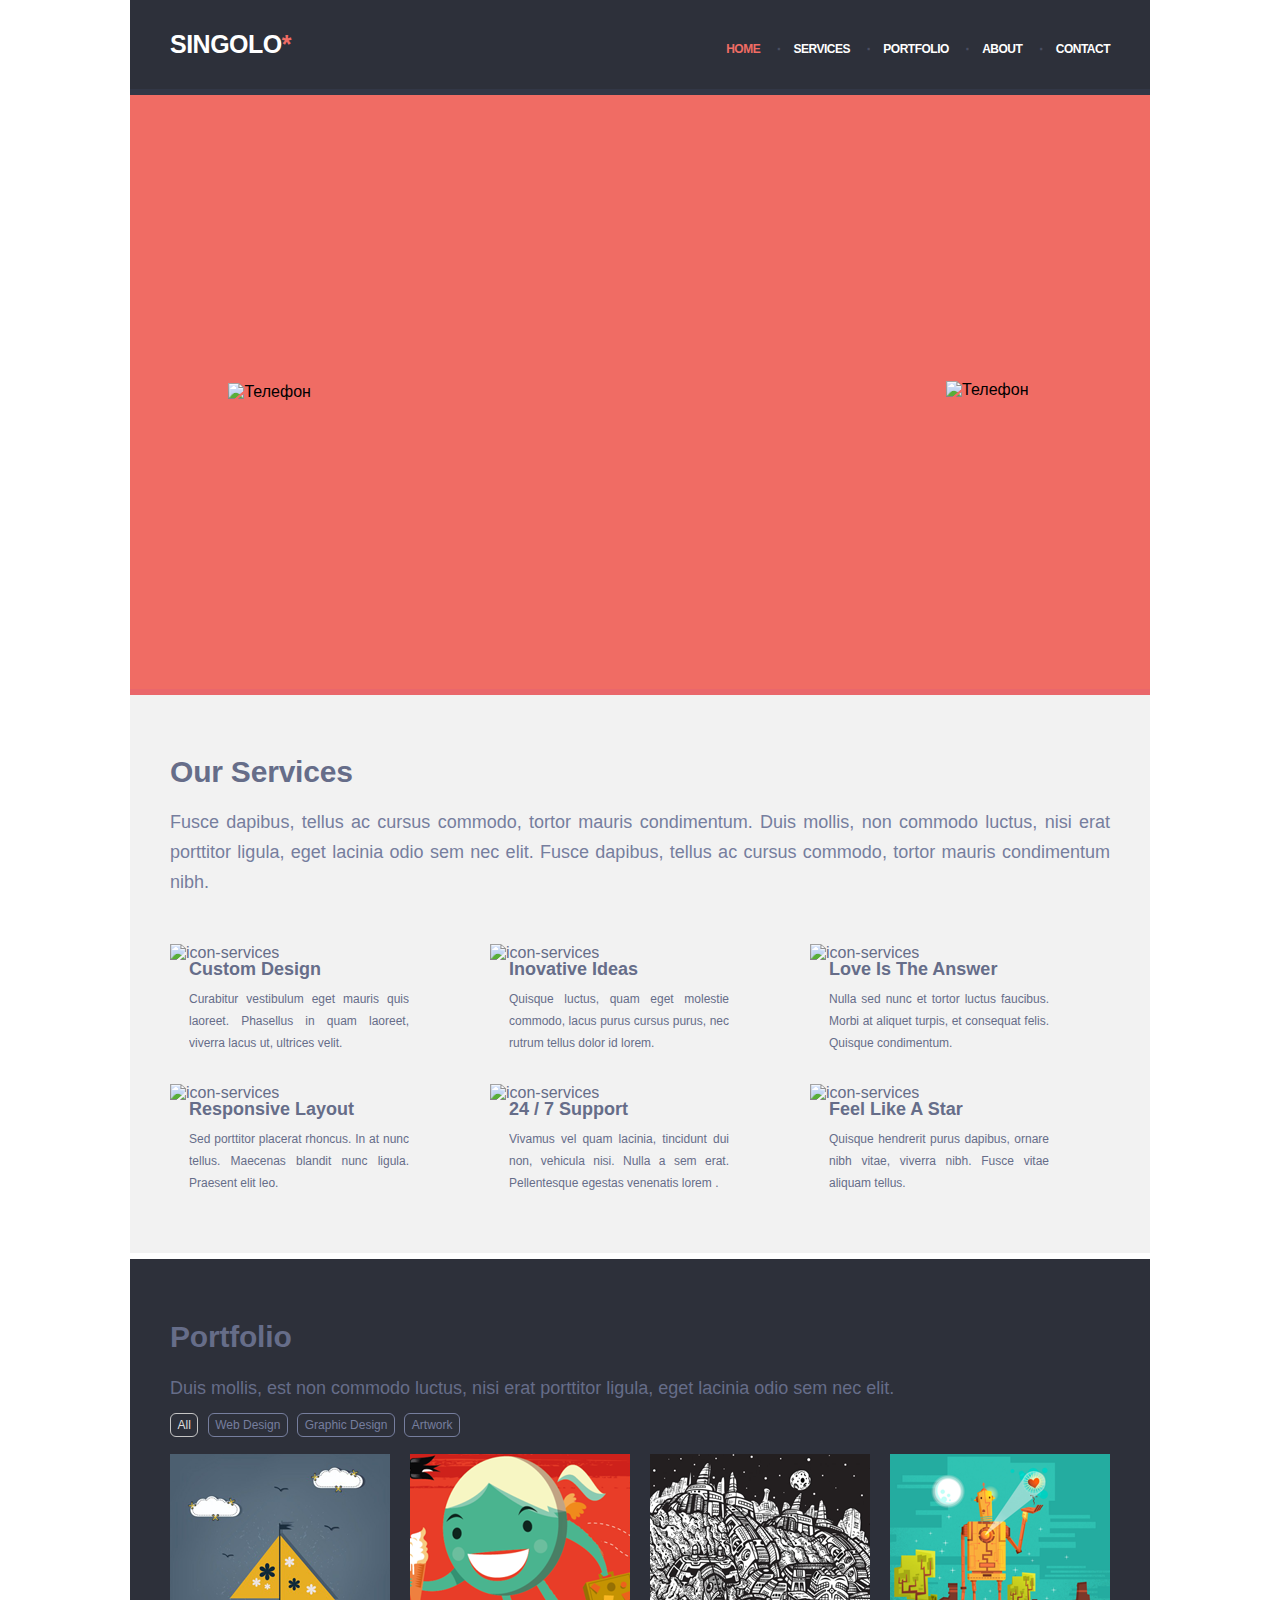
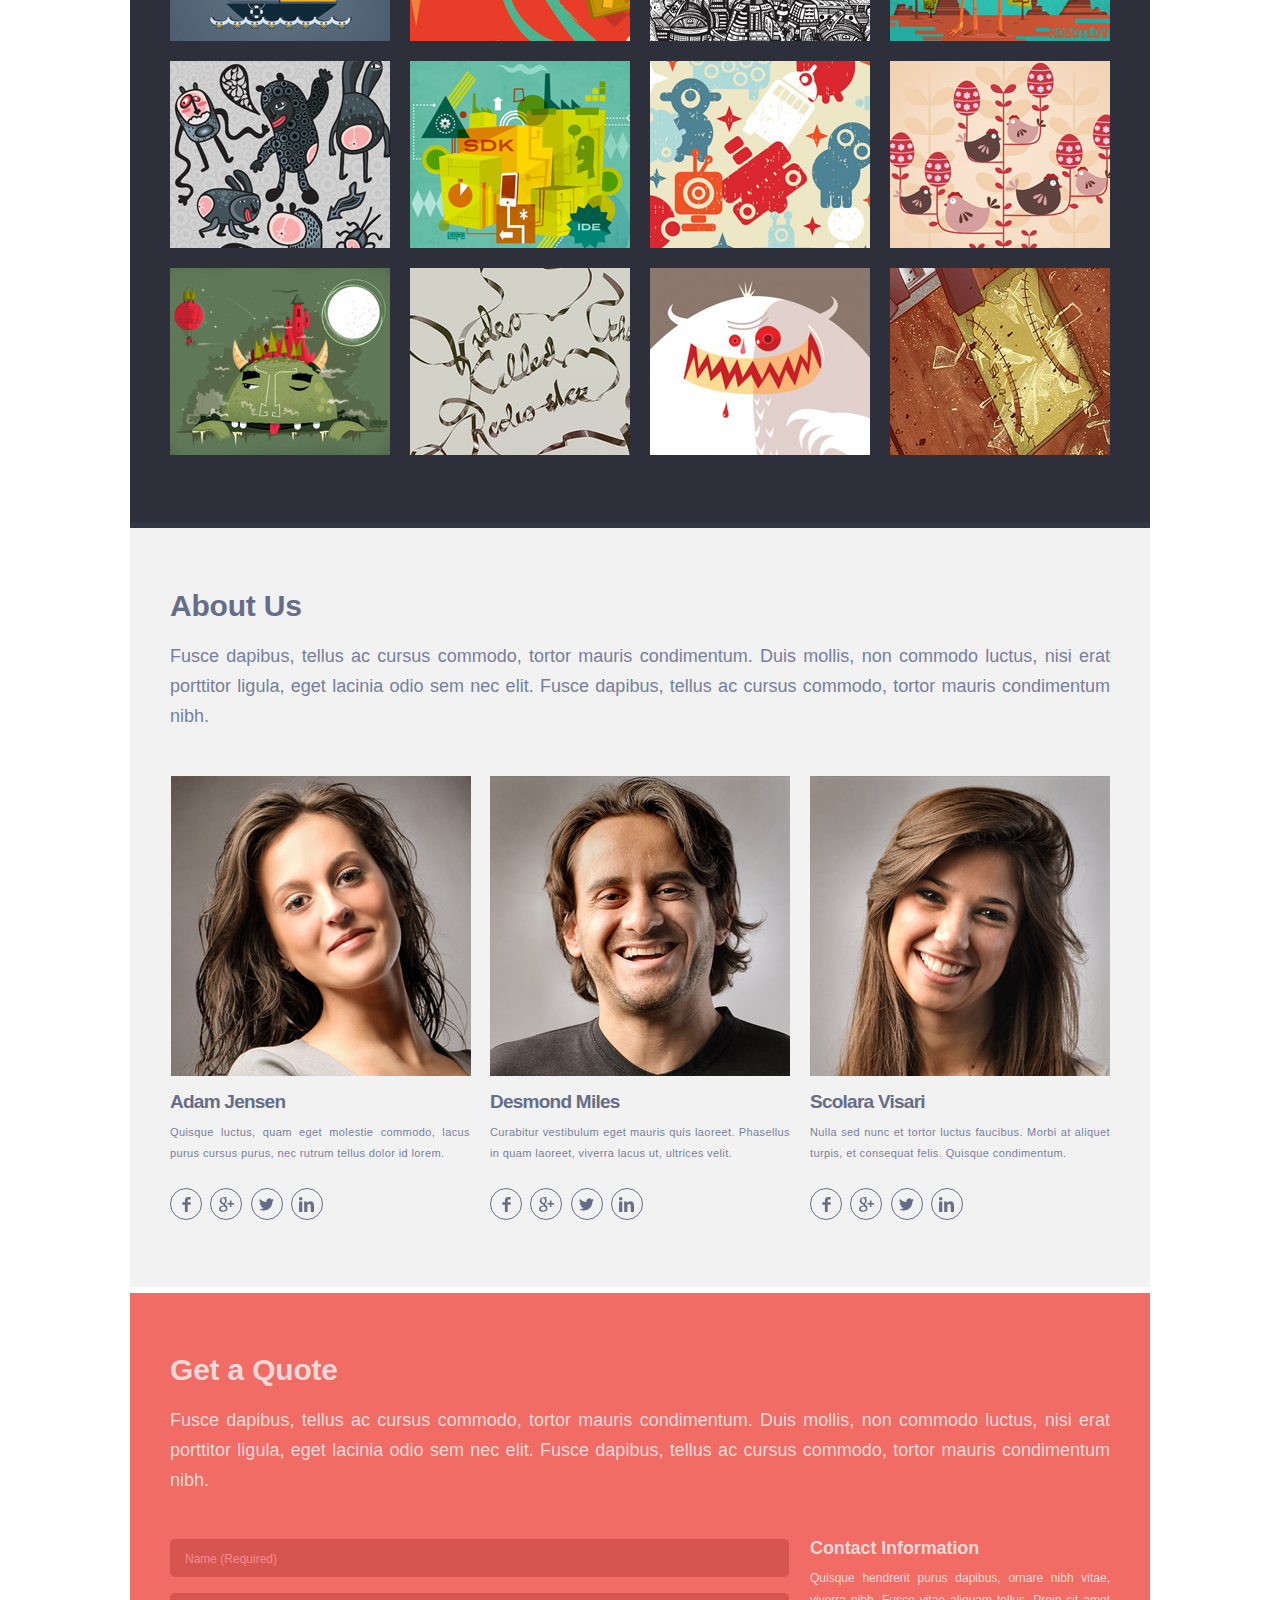
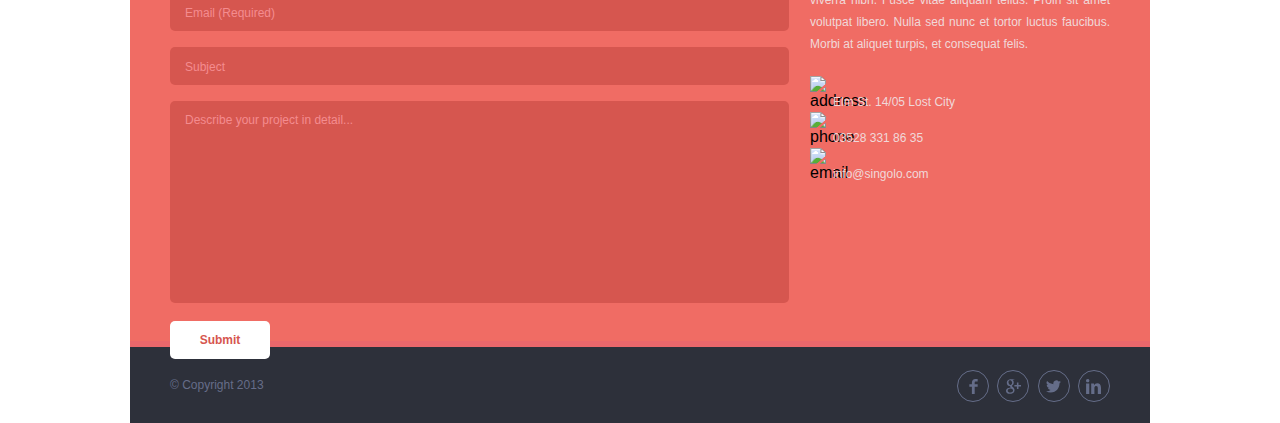
==== index.html @ a8548294 "init: start singolo DOM task" ====
<!DOCTYPE html>
<html lang="en">

<head>
    <meta charset="UTF-8">
    <meta name="viewport" content="width=device-width, initial-scale=1.0">
    <link rel="stylesheet" type="text/css" href="style.css">
    <title>Singolo</title>
</head>

<body>
    <header class="header">
        <div class="wrapper">
            <h1><a href="#" class="logo">
                singolo<span class="logo__star">*</span></a></h1>
            <nav>
                <ul id="navigation" class="header__navigation">
                    <li class="link"><a class="link-active" href="#">Home</a></li>
                    <li class="link"><a href="#services">Services</a></li>
                    <li class="link"><a href="#portfolio">Portfolio</a></li>
                    <li class="link"><a href="#about_us">About</a></li>
                    <li class="link"><a href="#contact_us">Contact</a></li>
                </ul>
            </nav>
        </div>
    </header>
    <main class="content">
        <div class="wrapper">
            <section class="section__slider" id="slider">
                <div class="button_container">
                    <button class="button__slider button__slider-left"></button>
                </div>
                <div class="slider">
                    <div class="slide slide-1">
                        <div class="phone__vertical" onclick="changeWallpaperVertical()">
                            <div class="black vertical-black"></div>
                            <div class="home-button_vertical"></div>
                            <img src="./assets/img/iPhone Vertical.png" alt="Телефон">
                        </div>
                        <div class="phone__horizontal" onclick="changeWallpaperHorizontal()">
                            <div class="black horizontal-black"></div>
                            <div class="home-button_horizontal"></div>
                            <img src="./assets/img/iPhone Horizontal.png" alt="Телефон">
                        </div>

                    </div>
                    <div class="slide slide-2">
                        <img src="./assets/img/Slide-2.png" alt="Телефон">
                    </div>
                </div>
                <div class="button_container">
                    <button class="button__slider button__slider-right"></button>
                </div>
            </section>
            <section class="services" id="services">
                <div class="wrapper">
                    <h2 class="services__header">Our Services</h2>
                    <p class="services__description">
                        Fusce dapibus, tellus ac cursus commodo, tortor mauris condimentum. Duis mollis, non commodo luctus, nisi erat porttitor ligula, eget lacinia odio sem nec elit. Fusce dapibus, tellus ac cursus commodo, tortor mauris condimentum nibh.
                    </p>
                    <div class="services__list">
                        <div class="item">
                            <div class="item__img"><img class="services__item-img" src="assets/img/pen.svg" alt="icon-services"></div>
                            <div class="item__text">
                                <h3 class="item__header">Custom Design</h3>
                                <p class="item__paragraph">Curabitur vestibulum eget mauris quis laoreet. Phasellus in quam laoreet, viverra lacus ut, ultrices velit.</p>
                            </div>
                        </div>
                        <div class="item">
                            <div class="item__img"><img class="services__item-img" src="assets/img/lamp.svg" alt="icon-services"></div>
                            <div class="item__text">
                                <h3 class="item__header">Inovative Ideas</h3>
                                <p class="item__paragraph">Quisque luctus, quam eget molestie commodo, lacus purus cursus purus, nec rutrum tellus dolor id lorem.</p>
                            </div>
                        </div>
                        <div class="item">
                            <div class="item__img"><img class="services__item-img" src="assets/img/heart.svg" alt="icon-services"></div>
                            <div class="item__text">
                                <h3 class="item__header">Love Is The Answer</h3>
                                <p class="item__paragraph">Nulla sed nunc et tortor luctus faucibus. Morbi at aliquet turpis, et consequat felis. Quisque condimentum.</p>
                            </div>
                        </div>
                        <div class="item">
                            <div class="item__img"><img class="services__item-img" src="assets/img/phone.svg" alt="icon-services"></div>
                            <div class="item__text">
                                <h3 class="item__header">Responsive Layout</h3>
                                <p class="item__paragraph">Sed porttitor placerat rhoncus. In at nunc tellus. Maecenas blandit nunc ligula. Praesent elit leo.</p>
                            </div>
                        </div>
                        <div class="item">
                            <div class="item__img"><img class="services__item-img" src="assets/img/message.svg" alt="icon-services"></div>
                            <div class="item__text">
                                <h3 class="item__header">24 / 7 Support</h3>
                                <p class="item__paragraph">Vivamus vel quam lacinia, tincidunt dui non, vehicula nisi. Nulla a sem erat. Pellentesque egestas venenatis lorem .</p>
                            </div>
                        </div>
                        <div class="item">
                            <div class="item__img"><img class="services__item-img" src="assets/img/star.svg" alt="icon-services"></div>
                            <div class="item__text">
                                <h3 class="item__header">Feel Like A Star</h3>
                                <p class="item__paragraph">Quisque hendrerit purus dapibus, ornare nibh vitae, viverra nibh. Fusce vitae aliquam tellus.</p>
                            </div>
                        </div>
                    </div>
                </div>
            </section>
            <section class="portfolio" id="portfolio">
                <div class="wrapper">
                    <h2 class="portfolio__header">Portfolio</h2>
                    <p class="portfolio__description">Duis mollis, est non commodo luctus, nisi erat porttitor ligula, eget lacinia odio sem nec elit.</p>
                    <div class="portfolio__categories-container">
                        <button class="button__categories button-active" onclick="randomIMG(event)">All</button>
                        <button class="button__categories" onclick="randomIMG(event)">Web Design</button>
                        <button class="button__categories" onclick="randomIMG(event)">Graphic Design</button>
                        <button class="button__categories" onclick="randomIMG(event)">Artwork</button>
                    </div>
                    <div class="portfolio__img-container">
                        <img src="assets/img/portfolio/image1.png" alt="">
                        <img src="assets/img/portfolio/image2.png" alt="">
                        <img src="assets/img/portfolio/image3.png" alt="">
                        <img src="assets/img/portfolio/image4.png" alt="">
                        <img src="assets/img/portfolio/image5.png" alt="">
                        <img src="assets/img/portfolio/image6.png" alt="">
                        <img src="assets/img/portfolio/image7.png" alt="">
                        <img src="assets/img/portfolio/image8.png" alt="">
                        <img src="assets/img/portfolio/image9.png" alt="">
                        <img src="assets/img/portfolio/image10.png" alt="">
                        <img src="assets/img/portfolio/image11.png" alt="">
                        <img src="assets/img/portfolio/image12.png" alt="">
                    </div>
                </div>
            </section>
            <section class="about_us" id="about_us">
                <div class="wrapper">
                    <h2 class="about_us__header">About Us</h2>
                    <p class="about_us__description">Fusce dapibus, tellus ac cursus commodo, tortor mauris condimentum. Duis mollis, non commodo luctus, nisi erat porttitor ligula, eget lacinia odio sem nec elit. Fusce dapibus, tellus ac cursus commodo, tortor mauris condimentum nibh.</p>
                    <div class="about_us__persons">
                        <div class="person">
                            <img src="assets/img/about-us/adam.png" alt="Adam">
                            <h2 class="person__name">Adam Jensen</h2>
                            <p class="person__description">Quisque luctus, quam eget molestie commodo, lacus purus cursus purus, nec rutrum tellus dolor id lorem.</p>
                            <div class="about_us__social-container">
                                <a href="#" class="about_us__social facebook"></a>
                                <a href="#" class="about_us__social google"></a>
                                <a href="#" class="about_us__social twitter"></a>
                                <a href="#" class="about_us__social linkedin"></a>
                            </div>
                        </div>
                        <div class="person">
                            <img src="assets/img/about-us/desmond.png" alt="Desmond">
                            <h2 class="person__name">Desmond Miles</h2>
                            <p class="person__description">Curabitur vestibulum eget mauris quis laoreet. Phasellus in quam laoreet, viverra lacus ut, ultrices velit.</p>
                            <div class="about_us__social-container">
                                <a href="#" class="about_us__social facebook"></a>
                                <a href="#" class="about_us__social google"></a>
                                <a href="#" class="about_us__social twitter"></a>
                                <a href="#" class="about_us__social linkedin"></a>
                            </div>
                        </div>
                        <div class="person">
                            <img src="assets/img/about-us/scolara.png" alt="Scolara">
                            <h2 class="person__name">Scolara Visari</h2>
                            <p class="person__description">Nulla sed nunc et tortor luctus faucibus. Morbi at aliquet turpis, et consequat felis. Quisque condimentum.</p>
                            <div class="about_us__social-container">
                                <a href="#" class="about_us__social facebook"></a>
                                <a href="#" class="about_us__social google"></a>
                                <a href="#" class="about_us__social twitter"></a>
                                <a href="#" class="about_us__social linkedin"></a>
                            </div>
                        </div>
                    </div>
                </div>
            </section>
            <section class="get_a_quote" id="contact_us">
                <div class=" wrapper ">
                    <h2 class="quote__header ">Get a Quote</h2>
                    <p class="quote__description ">
                        Fusce dapibus, tellus ac cursus commodo, tortor mauris condimentum. Duis mollis, non commodo luctus, nisi erat porttitor ligula, eget lacinia odio sem nec elit. Fusce dapibus, tellus ac cursus commodo, tortor mauris condimentum nibh.
                    </p>
                    <div class="form__container">
                        <form action=" " id="send__quote" class="send__quote">
                            <input type="text" name="name" id="name" placeholder="Name (Required) " minlength="2" maxlength="25" pattern="[a-zA-Z0-9]+" required>
                            <input type="email" name="email " id="email" placeholder="Email (Required)" required>
                            <input type="text" name="subject" id="subject" placeholder="Subject">
                            <textarea name="details" id="details" placeholder="Describe your project in detail... "></textarea>
                            <input class="send__quote__submit " type="submit" value="Submit" id="send-letter">
                        </form>

                        <!-- Modal Window -->
                        <div id="send-letter_modal" class="modal">
                            <div class="modal-content">
                                <div id="modal-content__letter"></div>
                                <span id="close-modal">OK</span>
                            </div>
                        </div>

                        <div class="contact_info ">
                            <h2 class="contact__header ">Contact Information</h2>
                            <p class="contact__description ">
                                Quisque hendrerit purus dapibus, ornare nibh vitae, viverra nibh. Fusce vitae aliquam tellus. Proin sit amet volutpat libero. Nulla sed nunc et tortor luctus faucibus. Morbi at aliquet turpis, et consequat felis.
                            </p>
                            <div class="contact_info__icon "><img src="assets/img/quote_contacts_icons/address.svg " alt="address "></div><a class="contact_info__contacts ">Elm St. 14/05 Lost City</a><br>
                            <div class="contact_info__icon "><img src="assets/img/quote_contacts_icons/phone.svg " alt="phone "></div><a class="contact_info__contacts " href="tel:+03528 331 86 35 ">03528 331 86 35</a><br>
                            <div class="contact_info__icon "><img src="assets/img/quote_contacts_icons/email.svg " alt="email "></div><a class="contact_info__contacts " href="mailto:info@singolo.com ">info@singolo.com</a><br>
                        </div>
                    </div>
                </div>

            </section>
            <footer>
                <div class="wrapper ">
                    <span class="footer__copyright ">&copy; Copyright 2013</span>
                    <div class="about_us__social-container ">
                        <a href="# " class="about_us__social facebook "></a>
                        <a href="# " class="about_us__social google "></a>
                        <a href="# " class="about_us__social twitter "></a>
                        <a href="# " class="about_us__social linkedin "></a>
                    </div>
                </div>
            </footer>
        </div>
    </main>
    <script src="script.js "></script>
</body>

</html>
---- style.css ----
@import "fonts.css";
        * {
            margin: 0;
            font-family: "Lato", sans-serif;
        }
        
        html {
            scroll-behavior: smooth;
        }
        
        h1 {
            margin: 0;
            padding: 0;
            line-height: 0;
        }
        
        a,
        a:hover,
        a:visited,
        a:active,
        a:target,
        a:focus,
        a:link {
            text-decoration: none;
        }
        
        .wrapper {
            max-width: 1020px;
            margin: 0 auto;
            padding: 0 40px;
        }
        
        .header .wrapper {
            background-color: #2d303a;
            height: 95px;
            border-bottom: 6px solid #323746;
            box-sizing: border-box;
            display: flex;
            align-items: center;
            justify-content: space-between;
        }
        
        .logo {
            letter-spacing: -0.5px;
            font-size: 25px;
            line-height: 25px;
            font-weight: bold;
            color: #ffffff;
            text-transform: uppercase;
            text-decoration: none;
            font-weight: 700;
        }
        
        .logo__star {
            color: #f06c64;
        }
        
        .header__navigation {
            padding: 0;
            padding-top: 8px;
            display: flex;
            list-style: none;
            font-size: 12px;
            font-weight: bold;
        }
        
        .header__navigation li {
            margin-left: 30px;
        }
        
        .header__navigation li a {
            text-transform: uppercase;
            color: #ffffff;
            letter-spacing: -0.5px;
        }
        
        .header__navigation li a:hover {
            cursor: pointer;
            color: #f06c64;
        }
        
        .link:not(:first-child)::before {
            content: ".";
            position: relative;
            bottom: 3px;
            left: -13px;
            font-weight: 1000;
            font-family: Lato, sans-serif;
            color: #494e62;
        }
        
        .header__navigation li .link-active {
            color: #f06c64;
        }
        /* -------------------------------------- */
        
        .section__slider {
            height: 594px;
            background-color: #f06c64;
            border-bottom: 6px solid #ea676b;
            display: flex;
            transition: all ease 1s;
        }
        
        .slider .opacity0 {
            opacity: 0;
            z-index: -1;
        }
        
        .slider {
            position: relative;
            width: 1020px;
            height: inherit;
            margin: auto;
            display: flex;
            justify-content: center;
            align-items: center;
            overflow: hidden;
        }
        
        .black {
            background: #000;
            position: absolute;
            width: 189px;
            height: 335px;
        }
        
        .vertical-black {
            left: 42px;
            top: 117px;
            z-index: -1;
        }
        
        .horizontal-black {
            transform: rotate(90deg);
            left: 476px;
            top: 114px;
            z-index: -1;
        }
        
        .home-button_vertical {
            width: 40px;
            height: 40px;
            position: absolute;
            top: 462px;
            left: 117px;
        }
        
        .home-button_horizontal {
            width: 40px;
            height: 40px;
            position: absolute;
            top: 261px;
            right: 508px;
        }
        
        .slide {
            position: absolute;
            width: 900px;
            height: 594px;
            transition: all 1s ease-in-out;
        }
        
        .slide-1 {
            margin-left: 23px;
            width: 900px;
            opacity: 1;
            display: flex;
            justify-content: space-between;
            align-items: center;
        }
        
        .slide-2 {
            height: 594px;
            display: flex;
            justify-content: center;
            align-items: center;
        }
        
        .button_container {
            width: 70px;
            height: 594px;
            display: flex;
            align-items: center;
        }
        
        .button__slider {
            background: url(assets/img/button-left.png) no-repeat;
            width: 20px;
            height: 27px;
            border: none;
            cursor: pointer;
        }
        
        .button__slider:hover {
            background: url(assets/img/button-hover.png) no-repeat;
        }
        
        .button__slider-left {
            margin-left: 40px;
        }
        
        .button__slider-right {
            transform: rotate(180deg);
        }
        
        .phone__vertical {
            margin-left: 27px;
            float: left;
        }
        
        .phone__horizontal {
            margin-right: 73px;
            margin-bottom: 4px;
            float: right;
        }
        
        .services {
            color: #666d89;
            box-sizing: border-box;
            text-align: justify;
        }
        
        .services .wrapper {
            padding: 0 40px;
            padding-bottom: 29px;
            border-bottom: 6px solid #ffffff;
            background-color: #f2f2f2;
        }
        
        .services__list {
            display: flex;
            flex-wrap: wrap;
            justify-content: space-between;
            align-items: center;
            margin-top: 47px;
        }
        
        .services__header {
            letter-spacing: -0.2px;
            font-size: 30px;
            line-height: 30px;
            padding-top: 62px;
            font-weight: 900;
        }
        
        .services__description {
            font-size: 18px;
            line-height: 30px;
            font-weight: 300;
            padding-top: 20px;
            color: #767e9e;
        }
        
        .item {
            display: flex;
            align-items: flex-start;
            flex-wrap: wrap;
            box-sizing: border-box;
            width: 300px;
            margin-bottom: 30px;
        }
        
        .item h3 {
            width: 200px;
            font-size: 18px;
            letter-spacing: 0px;
            margin-bottom: 8px;
            margin-left: 19px;
            margin-top: -3px;
        }
        
        .item img {
            width: 60px;
            height: 60px;
        }
        
        .item p {
            width: 220px;
            font-size: 12px;
            margin-left: 19px;
            line-height: 22px;
            text-align: justify;
            max-height: 136px;
            overflow: hidden;
        }
        
        .portfolio {
            padding-top: 69px;
            padding-bottom: 68px;
            border-bottom: 6px solid #323746;
            background-color: #2d303a;
            color: #666d89;
        }
        
        .portfolio__header {
            letter-spacing: -0.2px;
            font-size: 30px;
            line-height: 18px;
            font-weight: 900;
        }
        
        .portfolio__description {
            margin-top: 27px;
            font-size: 18px;
            line-height: 30px;
            font-weight: 300;
        }
        
        .portfolio__categories-container {
            margin-top: 10px;
            display: flex;
            width: 290px;
            justify-content: space-between;
        }
        
        .button__categories {
            font-size: 12px;
            line-height: 22px;
            color: #767e9e;
            font-weight: 400;
            padding: 0px 6.5px;
            text-decoration: none;
            border: 1px solid #767e9e;
            border-radius: 6px;
            background-color: transparent;
        }
        
        .button__categories:hover {
            cursor: pointer;
            color: #dedede;
            border: 1px solid #c5c5c5;
        }
        
        .button-active {
            cursor: pointer;
            color: #dedede;
            border: 1px solid #c5c5c5;
        }
        
        .portfolio__img-container {
            width: 960px;
            height: 600px;
            margin-top: 17px;
            display: flex;
            flex-wrap: wrap;
        }
        
        .portfolio__img-container img:nth-child(n+13) {
            display: none;
        }
        
        .portfolio__img-container img {
            width: 220px;
            height: 187px;
            margin: 0 20px 20px 0;
            box-sizing: border-box;
            transition: all ease 0.2s;
        }
        
        .about_us {
            padding-top: 69px;
            padding-bottom: 69px;
            border-bottom: 6px solid #ffffff;
            background-color: #f2f2f2;
            color: #666d89;
        }
        
        .about_us__header {
            letter-spacing: -0.2px;
            font-weight: 900;
            font-size: 30px;
            line-height: 18px;
        }
        
        .about_us__description {
            font-size: 18px;
            line-height: 30px;
            font-weight: 300;
            margin-top: 26px;
            font-size: 18px;
            color: #767e9e;
            text-align: justify;
        }
        
        .about_us__persons {
            margin-top: 45px;
            width: 940px;
            display: flex;
            justify-content: space-between;
        }
        
        .person {
            width: 300px;
        }
        
        .person__name {
            white-space: nowrap;
            text-overflow: ellipsis;
            overflow: hidden;
            text-align: justify;
            letter-spacing: -0.75px;
            margin-top: 13px;
            font-size: 19px;
            line-height: 18px;
            color: #666d89;
            font-weight: 750;
        }
        
        .person__description {
            letter-spacing: 0.39px;
            text-align: justify;
            margin-top: 11px;
            font-size: 11px;
            line-height: 21px;
            color: #767e9e;
            font-weight: 400;
            overflow: hidden;
            margin-bottom: 24px;
        }
        
        .about_us__social-container {
            width: 153px;
            height: 30px;
            display: flex;
            justify-content: space-between;
        }
        
        .about_us__social {
            width: 30px;
            height: 30px;
            border-radius: 50%;
            color: #656d89;
            display: flex;
        }
        
        .facebook {
            background-image: url(assets/img/about_us_icons/facebook.svg);
            background-repeat: no-repeat;
            background-position: center;
            border: 1px solid #656d89;
        }
        
        .facebook:hover {
            background-image: url(assets/img/about_us_icons/facebook-hover.svg);
            background-repeat: no-repeat;
            background-position: center;
            border: 1px solid #000000;
        }
        
        .google {
            background-image: url(assets/img/about_us_icons/google.svg);
            background-repeat: no-repeat;
            background-position: center;
            border: 1px solid #656d89;
        }
        
        .google:hover {
            background-image: url(assets/img/about_us_icons/google-hover.svg);
            background-repeat: no-repeat;
            background-position: center;
            border: 1px solid #000000;
        }
        
        .twitter {
            background-image: url(assets/img/about_us_icons/twitter.svg);
            background-repeat: no-repeat;
            background-position: center;
            border: 1px solid #656d89;
        }
        
        .twitter:hover {
            background-image: url(assets/img/about_us_icons/twitter-hover.svg);
            background-repeat: no-repeat;
            background-position: center;
            border: 1px solid #000000;
        }
        
        .linkedin {
            background-image: url(assets/img/about_us_icons/linkedin.svg);
            background-repeat: no-repeat;
            background-position: center;
            border: 1px solid #656d89;
        }
        
        .linkedin:hover {
            background-image: url(assets/img/about_us_icons/linkedin-hover.svg);
            background-repeat: no-repeat;
            background-position: center;
            border: 1px solid #000000;
        }
        
        .get_a_quote {
            box-sizing: border-box;
            background-color: #f06c64;
            height: 654px;
            border-bottom: 6px solid #ea676b;
            padding-top: 68px;
        }
        
        .quote__header {
            letter-spacing: -0.2px;
            font-size: 30px;
            line-height: 18px;
            color: #f0d8d9;
            font-weight: 900;
        }
        
        .quote__description {
            margin-top: 26px;
            font-size: 18px;
            line-height: 30px;
            color: #f0d8d9;
            font-weight: 300;
            text-align: justify;
        }
        
        .form__container {
            display: flex;
            justify-content: space-between;
            margin-top: 44px;
        }
        
        .send__quote {
            width: 620px;
            height: 365px;
            color: #ffffff;
        }
        
        .send__quote input {
            box-sizing: border-box;
            width: 619px;
            height: 38px;
            background-color: #d6564f;
            border: none;
            border-radius: 5px;
            padding-left: 15px;
            margin-bottom: 16px;
        }
        
         ::placeholder {
            font-size: 12px;
            line-height: 22px;
            color: #f48c8f;
            font-weight: 400;
        }
        
         ::-moz-placeholder {
            padding: 0;
            margin: 0;
            font-size: 12px;
            color: #f48c8f;
            font-weight: 400;
        }
        
         ::-webkit-input-placeholder {
            font-size: 12px;
            line-height: 22px;
            color: #f48c8f;
            font-weight: 400;
        }
        
        .send__quote textarea {
            box-sizing: border-box;
            resize: none;
            width: 619px;
            height: 202px;
            background-color: #d6564f;
            border: none;
            border-radius: 5px;
            padding-left: 15px;
            padding-top: 8px;
        }
        
        .send__quote .send__quote__submit {
            width: 100px;
            background-color: #ffffff;
            font-size: 12px;
            color: #d6564f;
            font-weight: 900;
            padding: 0;
            margin-top: 14px;
        }
        
        .contact_info {
            width: 300px;
        }
        
        .contact__header {
            font-size: 18px;
            line-height: 18px;
            color: #f0d8d9;
            font-weight: 900;
            letter-spacing: -0.1px;
        }
        
        .contact__description {
            margin-top: 10px;
            font-size: 12px;
            line-height: 22px;
            color: #f0d8d9;
            font-weight: 400;
            text-align: justify;
            margin-bottom: 21px;
        }
        
        .contact_info__icon {
            display: inline-block;
            width: 13px;
            text-align: center;
        }
        
        .contact_info__contacts {
            margin-left: 10px;
            font-size: 12px;
            line-height: 20px;
            color: #f0d8d9;
            font-weight: 400;
        }
        
        footer .wrapper {
            height: 76px;
            display: flex;
            justify-content: space-between;
            background-color: #2d303a;
        }
        
        .footer__copyright {
            margin: auto 0;
            font-size: 12px;
            line-height: 20px;
            color: #666d89;
        }
        
        .about_us__social-container {
            margin: auto 0;
        }
        
        .modal {
            display: none;
            position: fixed;
            z-index: 999;
            padding-top: 100px;
            left: 0;
            top: 0;
            width: 100%;
            height: 100%;
            overflow: auto;
            background-color: rgba(0, 0, 0, 0.5);
        }
        
        .modal-content {
            background-color: #fefefe;
            margin: auto;
            padding: 20px;
            border: 1px solid #888;
            width: 30%;
        }
        
        #close-modal {
            margin-top: 100px;
            border-radius: 15%;
            color: #aaaaaa;
            font-size: 28px;
            font-weight: bold;
        }
        
        #close-modal:hover,
        #close-modal:focus {
            color: #000;
            text-decoration: none;
            cursor: pointer;
        }
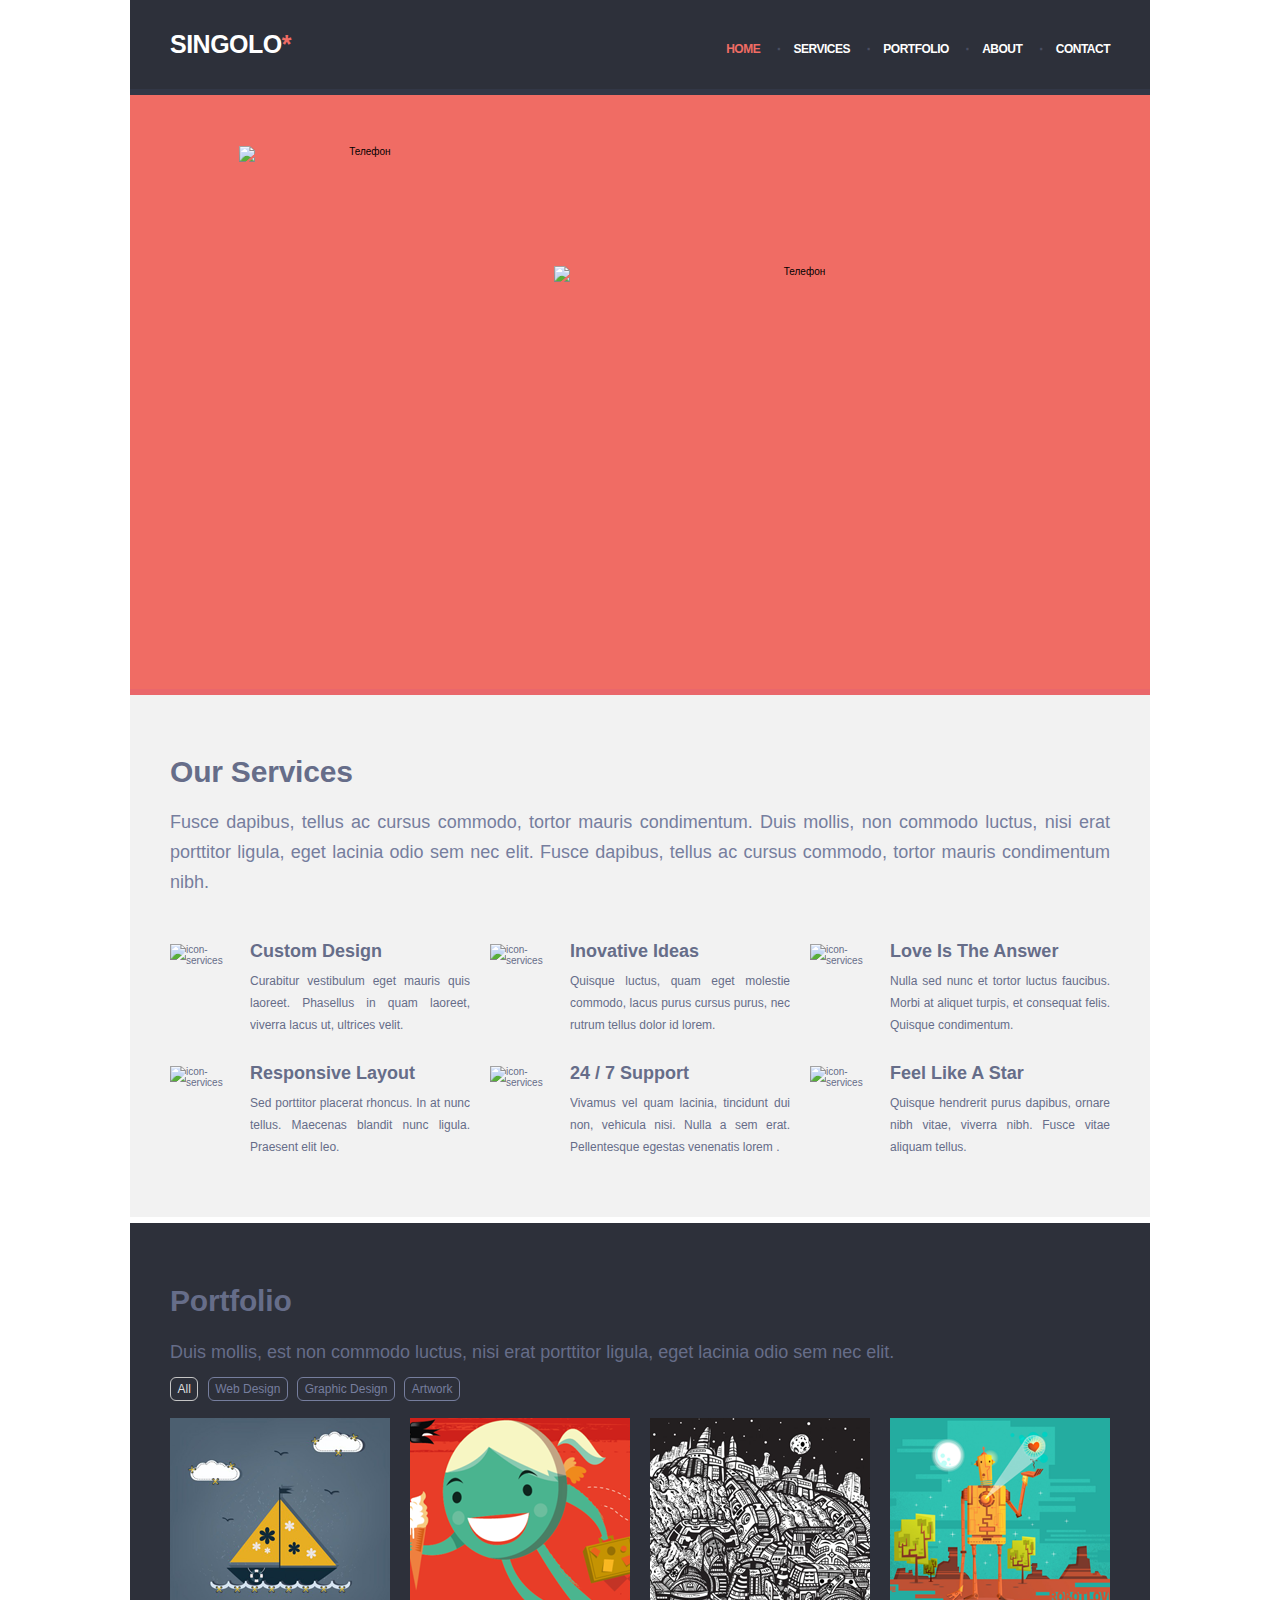
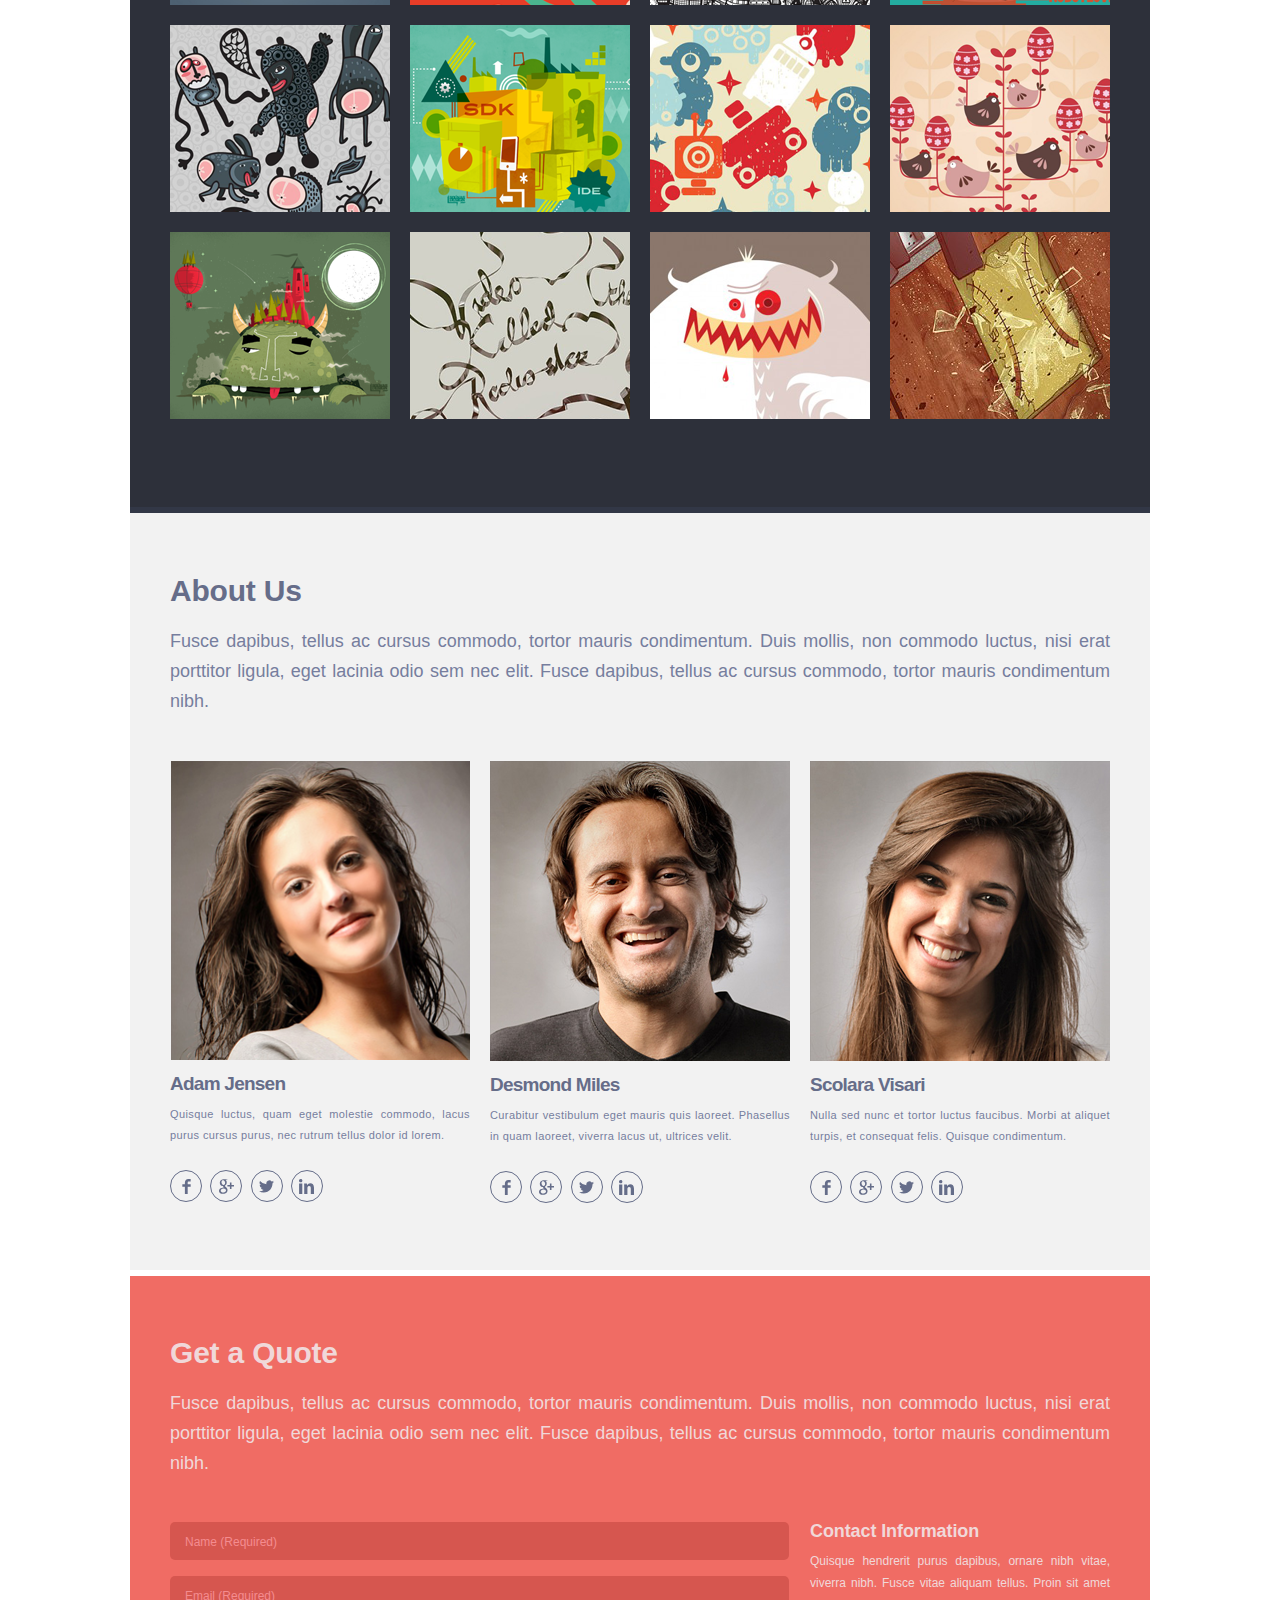
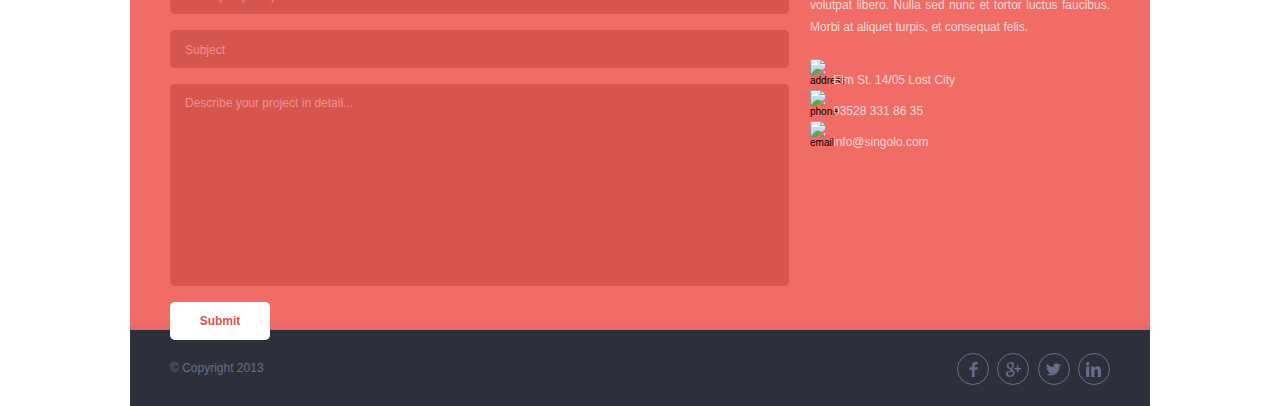
==== commit b22a6f78: "add styles" ====
--- a/index.html
+++ b/index.html
@@ -27,30 +27,30 @@
     <main class="content">
         <div class="wrapper">
             <section class="section__slider" id="slider">
-                <div class="button_container">
-                    <button class="button__slider button__slider-left"></button>
-                </div>
-                <div class="slider">
-                    <div class="slide slide-1">
-                        <div class="phone__vertical" onclick="changeWallpaperVertical()">
-                            <div class="black vertical-black"></div>
-                            <div class="home-button_vertical"></div>
-                            <img src="./assets/img/iPhone Vertical.png" alt="Телефон">
-                        </div>
-                        <div class="phone__horizontal" onclick="changeWallpaperHorizontal()">
-                            <div class="black horizontal-black"></div>
-                            <div class="home-button_horizontal"></div>
-                            <img src="./assets/img/iPhone Horizontal.png" alt="Телефон">
-                        </div>
-
-                    </div>
-                    <div class="slide slide-2">
-                        <img src="./assets/img/Slide-2.png" alt="Телефон">
-                    </div>
-                </div>
-                <div class="button_container">
-                    <button class="button__slider button__slider-right"></button>
-                </div>
+                <div class="carousel">
+                    <div class="slider">
+                        <div class="button_container">
+                            <button class="button__slider button__slider-left"></button>
+                            <button class="button__slider button__slider-right"></button>
+                        </div>
+                        <div class="slide slide-1 active">
+                            <div class="phone__vertical">
+                                <div class="black vertical-black"></div>
+                                <div class="home-button_vertical"></div>
+                                <img src="./assets/img/iPhone Vertical.png" alt="Телефон">
+                            </div>
+                            <div class="phone__horizontal">
+                                <div class="black horizontal-black"></div>
+                                <div class="home-button_horizontal"></div>
+                                <img src="./assets/img/iPhone Horizontal.png" alt="Телефон">
+                            </div>
+                        </div>
+                        <div class="slide slide-2">
+                            <img src="./assets/img/Slide-2.png" alt="Телефон">
+                        </div>
+                    </div>
+                </div>
+
             </section>
             <section class="services" id="services">
                 <div class="wrapper">
@@ -185,15 +185,6 @@
                             <textarea name="details" id="details" placeholder="Describe your project in detail... "></textarea>
                             <input class="send__quote__submit " type="submit" value="Submit" id="send-letter">
                         </form>
-
-                        <!-- Modal Window -->
-                        <div id="send-letter_modal" class="modal">
-                            <div class="modal-content">
-                                <div id="modal-content__letter"></div>
-                                <span id="close-modal">OK</span>
-                            </div>
-                        </div>
-
                         <div class="contact_info ">
                             <h2 class="contact__header ">Contact Information</h2>
                             <p class="contact__description ">
@@ -203,9 +194,15 @@
                             <div class="contact_info__icon "><img src="assets/img/quote_contacts_icons/phone.svg " alt="phone "></div><a class="contact_info__contacts " href="tel:+03528 331 86 35 ">03528 331 86 35</a><br>
                             <div class="contact_info__icon "><img src="assets/img/quote_contacts_icons/email.svg " alt="email "></div><a class="contact_info__contacts " href="mailto:info@singolo.com ">info@singolo.com</a><br>
                         </div>
-                    </div>
-                </div>
-
+                        <!-- Modal Window -->
+                        <div id="send-letter_modal" class="modal">
+                            <div class="modal-content">
+                                <div id="modal-content__letter"></div>
+                                <span id="close-modal">OK</span>
+                            </div>
+                        </div>
+                    </div>
+                </div>
             </section>
             <footer>
                 <div class="wrapper ">
--- a/style.css
+++ b/style.css
@@ -1,673 +1,935 @@
-        @import "fonts.css";
-        * {
-            margin: 0;
-            font-family: "Lato", sans-serif;
-        }
-        
-        html {
-            scroll-behavior: smooth;
-        }
-        
-        h1 {
-            margin: 0;
-            padding: 0;
-            line-height: 0;
-        }
-        
-        a,
-        a:hover,
-        a:visited,
-        a:active,
-        a:target,
-        a:focus,
-        a:link {
-            text-decoration: none;
-        }
-        
-        .wrapper {
-            max-width: 1020px;
-            margin: 0 auto;
-            padding: 0 40px;
-        }
-        
-        .header .wrapper {
-            background-color: #2d303a;
-            height: 95px;
-            border-bottom: 6px solid #323746;
-            box-sizing: border-box;
-            display: flex;
-            align-items: center;
-            justify-content: space-between;
-        }
-        
-        .logo {
-            letter-spacing: -0.5px;
-            font-size: 25px;
-            line-height: 25px;
-            font-weight: bold;
-            color: #ffffff;
-            text-transform: uppercase;
-            text-decoration: none;
-            font-weight: 700;
-        }
-        
-        .logo__star {
-            color: #f06c64;
-        }
-        
-        .header__navigation {
-            padding: 0;
-            padding-top: 8px;
-            display: flex;
-            list-style: none;
-            font-size: 12px;
-            font-weight: bold;
-        }
-        
-        .header__navigation li {
-            margin-left: 30px;
-        }
-        
-        .header__navigation li a {
-            text-transform: uppercase;
-            color: #ffffff;
-            letter-spacing: -0.5px;
-        }
-        
-        .header__navigation li a:hover {
-            cursor: pointer;
-            color: #f06c64;
-        }
-        
-        .link:not(:first-child)::before {
-            content: ".";
-            position: relative;
-            bottom: 3px;
-            left: -13px;
-            font-weight: 1000;
-            font-family: Lato, sans-serif;
-            color: #494e62;
-        }
-        
-        .header__navigation li .link-active {
-            color: #f06c64;
-        }
-        /* -------------------------------------- */
-        
-        .section__slider {
-            height: 594px;
-            background-color: #f06c64;
-            border-bottom: 6px solid #ea676b;
-            display: flex;
-            transition: all ease 1s;
-        }
-        
-        .slider .opacity0 {
-            opacity: 0;
-            z-index: -1;
-        }
-        
-        .slider {
-            position: relative;
-            width: 1020px;
-            height: inherit;
-            margin: auto;
-            display: flex;
-            justify-content: center;
-            align-items: center;
-            overflow: hidden;
-        }
-        
-        .black {
-            background: #000;
-            position: absolute;
-            width: 189px;
-            height: 335px;
-        }
-        
-        .vertical-black {
-            left: 42px;
-            top: 117px;
-            z-index: -1;
-        }
-        
-        .horizontal-black {
-            transform: rotate(90deg);
-            left: 476px;
-            top: 114px;
-            z-index: -1;
-        }
-        
-        .home-button_vertical {
-            width: 40px;
-            height: 40px;
-            position: absolute;
-            top: 462px;
-            left: 117px;
-        }
-        
-        .home-button_horizontal {
-            width: 40px;
-            height: 40px;
-            position: absolute;
-            top: 261px;
-            right: 508px;
-        }
-        
-        .slide {
-            position: absolute;
-            width: 900px;
-            height: 594px;
-            transition: all 1s ease-in-out;
-        }
-        
-        .slide-1 {
-            margin-left: 23px;
-            width: 900px;
-            opacity: 1;
-            display: flex;
-            justify-content: space-between;
-            align-items: center;
-        }
-        
-        .slide-2 {
-            height: 594px;
-            display: flex;
-            justify-content: center;
-            align-items: center;
-        }
-        
-        .button_container {
-            width: 70px;
-            height: 594px;
-            display: flex;
-            align-items: center;
-        }
-        
-        .button__slider {
-            background: url(assets/img/button-left.png) no-repeat;
-            width: 20px;
-            height: 27px;
-            border: none;
-            cursor: pointer;
-        }
-        
-        .button__slider:hover {
-            background: url(assets/img/button-hover.png) no-repeat;
-        }
-        
-        .button__slider-left {
-            margin-left: 40px;
-        }
-        
-        .button__slider-right {
-            transform: rotate(180deg);
-        }
-        
-        .phone__vertical {
-            margin-left: 27px;
-            float: left;
-        }
-        
-        .phone__horizontal {
-            margin-right: 73px;
-            margin-bottom: 4px;
-            float: right;
-        }
-        
-        .services {
-            color: #666d89;
-            box-sizing: border-box;
-            text-align: justify;
-        }
-        
-        .services .wrapper {
-            padding: 0 40px;
-            padding-bottom: 29px;
-            border-bottom: 6px solid #ffffff;
-            background-color: #f2f2f2;
-        }
-        
-        .services__list {
-            display: flex;
-            flex-wrap: wrap;
-            justify-content: space-between;
-            align-items: center;
-            margin-top: 47px;
-        }
-        
-        .services__header {
-            letter-spacing: -0.2px;
-            font-size: 30px;
-            line-height: 30px;
-            padding-top: 62px;
-            font-weight: 900;
-        }
-        
-        .services__description {
-            font-size: 18px;
-            line-height: 30px;
-            font-weight: 300;
-            padding-top: 20px;
-            color: #767e9e;
-        }
-        
-        .item {
-            display: flex;
-            align-items: flex-start;
-            flex-wrap: wrap;
-            box-sizing: border-box;
-            width: 300px;
-            margin-bottom: 30px;
-        }
-        
-        .item h3 {
-            width: 200px;
-            font-size: 18px;
-            letter-spacing: 0px;
-            margin-bottom: 8px;
-            margin-left: 19px;
-            margin-top: -3px;
-        }
-        
-        .item img {
-            width: 60px;
-            height: 60px;
-        }
-        
-        .item p {
-            width: 220px;
-            font-size: 12px;
-            margin-left: 19px;
-            line-height: 22px;
-            text-align: justify;
-            max-height: 136px;
-            overflow: hidden;
-        }
-        
-        .portfolio {
-            padding-top: 69px;
-            padding-bottom: 68px;
-            border-bottom: 6px solid #323746;
-            background-color: #2d303a;
-            color: #666d89;
-        }
-        
-        .portfolio__header {
-            letter-spacing: -0.2px;
-            font-size: 30px;
-            line-height: 18px;
-            font-weight: 900;
-        }
-        
-        .portfolio__description {
-            margin-top: 27px;
-            font-size: 18px;
-            line-height: 30px;
-            font-weight: 300;
-        }
-        
-        .portfolio__categories-container {
-            margin-top: 10px;
-            display: flex;
-            width: 290px;
-            justify-content: space-between;
-        }
-        
-        .button__categories {
-            font-size: 12px;
-            line-height: 22px;
-            color: #767e9e;
-            font-weight: 400;
-            padding: 0px 6.5px;
-            text-decoration: none;
-            border: 1px solid #767e9e;
-            border-radius: 6px;
-            background-color: transparent;
-        }
-        
-        .button__categories:hover {
-            cursor: pointer;
-            color: #dedede;
-            border: 1px solid #c5c5c5;
-        }
-        
-        .button-active {
-            cursor: pointer;
-            color: #dedede;
-            border: 1px solid #c5c5c5;
-        }
-        
-        .portfolio__img-container {
-            width: 960px;
-            height: 600px;
-            margin-top: 17px;
-            display: flex;
-            flex-wrap: wrap;
-        }
-        
-        .portfolio__img-container img:nth-child(n+13) {
-            display: none;
-        }
-        
-        .portfolio__img-container img {
-            width: 220px;
-            height: 187px;
-            margin: 0 20px 20px 0;
-            box-sizing: border-box;
-            transition: all ease 0.2s;
-        }
-        
-        .about_us {
-            padding-top: 69px;
-            padding-bottom: 69px;
-            border-bottom: 6px solid #ffffff;
-            background-color: #f2f2f2;
-            color: #666d89;
-        }
-        
-        .about_us__header {
-            letter-spacing: -0.2px;
-            font-weight: 900;
-            font-size: 30px;
-            line-height: 18px;
-        }
-        
-        .about_us__description {
-            font-size: 18px;
-            line-height: 30px;
-            font-weight: 300;
-            margin-top: 26px;
-            font-size: 18px;
-            color: #767e9e;
-            text-align: justify;
-        }
-        
-        .about_us__persons {
-            margin-top: 45px;
-            width: 940px;
-            display: flex;
-            justify-content: space-between;
-        }
-        
-        .person {
-            width: 300px;
-        }
-        
-        .person__name {
-            white-space: nowrap;
-            text-overflow: ellipsis;
-            overflow: hidden;
-            text-align: justify;
-            letter-spacing: -0.75px;
-            margin-top: 13px;
-            font-size: 19px;
-            line-height: 18px;
-            color: #666d89;
-            font-weight: 750;
-        }
-        
-        .person__description {
-            letter-spacing: 0.39px;
-            text-align: justify;
-            margin-top: 11px;
-            font-size: 11px;
-            line-height: 21px;
-            color: #767e9e;
-            font-weight: 400;
-            overflow: hidden;
-            margin-bottom: 24px;
-        }
-        
-        .about_us__social-container {
-            width: 153px;
-            height: 30px;
-            display: flex;
-            justify-content: space-between;
-        }
-        
-        .about_us__social {
-            width: 30px;
-            height: 30px;
-            border-radius: 50%;
-            color: #656d89;
-            display: flex;
-        }
-        
-        .facebook {
-            background-image: url(assets/img/about_us_icons/facebook.svg);
-            background-repeat: no-repeat;
-            background-position: center;
-            border: 1px solid #656d89;
-        }
-        
-        .facebook:hover {
-            background-image: url(assets/img/about_us_icons/facebook-hover.svg);
-            background-repeat: no-repeat;
-            background-position: center;
-            border: 1px solid #000000;
-        }
-        
-        .google {
-            background-image: url(assets/img/about_us_icons/google.svg);
-            background-repeat: no-repeat;
-            background-position: center;
-            border: 1px solid #656d89;
-        }
-        
-        .google:hover {
-            background-image: url(assets/img/about_us_icons/google-hover.svg);
-            background-repeat: no-repeat;
-            background-position: center;
-            border: 1px solid #000000;
-        }
-        
-        .twitter {
-            background-image: url(assets/img/about_us_icons/twitter.svg);
-            background-repeat: no-repeat;
-            background-position: center;
-            border: 1px solid #656d89;
-        }
-        
-        .twitter:hover {
-            background-image: url(assets/img/about_us_icons/twitter-hover.svg);
-            background-repeat: no-repeat;
-            background-position: center;
-            border: 1px solid #000000;
-        }
-        
-        .linkedin {
-            background-image: url(assets/img/about_us_icons/linkedin.svg);
-            background-repeat: no-repeat;
-            background-position: center;
-            border: 1px solid #656d89;
-        }
-        
-        .linkedin:hover {
-            background-image: url(assets/img/about_us_icons/linkedin-hover.svg);
-            background-repeat: no-repeat;
-            background-position: center;
-            border: 1px solid #000000;
-        }
-        
-        .get_a_quote {
-            box-sizing: border-box;
-            background-color: #f06c64;
-            height: 654px;
-            border-bottom: 6px solid #ea676b;
-            padding-top: 68px;
-        }
-        
-        .quote__header {
-            letter-spacing: -0.2px;
-            font-size: 30px;
-            line-height: 18px;
-            color: #f0d8d9;
-            font-weight: 900;
-        }
-        
-        .quote__description {
-            margin-top: 26px;
-            font-size: 18px;
-            line-height: 30px;
-            color: #f0d8d9;
-            font-weight: 300;
-            text-align: justify;
-        }
-        
-        .form__container {
-            display: flex;
-            justify-content: space-between;
-            margin-top: 44px;
-        }
-        
-        .send__quote {
-            width: 620px;
-            height: 365px;
-            color: #ffffff;
-        }
-        
-        .send__quote input {
-            box-sizing: border-box;
-            width: 619px;
-            height: 38px;
-            background-color: #d6564f;
-            border: none;
-            border-radius: 5px;
-            padding-left: 15px;
-            margin-bottom: 16px;
-        }
-        
-         ::placeholder {
-            font-size: 12px;
-            line-height: 22px;
-            color: #f48c8f;
-            font-weight: 400;
-        }
-        
-         ::-moz-placeholder {
-            padding: 0;
-            margin: 0;
-            font-size: 12px;
-            color: #f48c8f;
-            font-weight: 400;
-        }
-        
-         ::-webkit-input-placeholder {
-            font-size: 12px;
-            line-height: 22px;
-            color: #f48c8f;
-            font-weight: 400;
-        }
-        
-        .send__quote textarea {
-            box-sizing: border-box;
-            resize: none;
-            width: 619px;
-            height: 202px;
-            background-color: #d6564f;
-            border: none;
-            border-radius: 5px;
-            padding-left: 15px;
-            padding-top: 8px;
-        }
-        
-        .send__quote .send__quote__submit {
-            width: 100px;
-            background-color: #ffffff;
-            font-size: 12px;
-            color: #d6564f;
-            font-weight: 900;
-            padding: 0;
-            margin-top: 14px;
-        }
-        
-        .contact_info {
-            width: 300px;
-        }
-        
-        .contact__header {
-            font-size: 18px;
-            line-height: 18px;
-            color: #f0d8d9;
-            font-weight: 900;
-            letter-spacing: -0.1px;
-        }
-        
-        .contact__description {
-            margin-top: 10px;
-            font-size: 12px;
-            line-height: 22px;
-            color: #f0d8d9;
-            font-weight: 400;
-            text-align: justify;
-            margin-bottom: 21px;
-        }
-        
-        .contact_info__icon {
-            display: inline-block;
-            width: 13px;
-            text-align: center;
-        }
-        
-        .contact_info__contacts {
-            margin-left: 10px;
-            font-size: 12px;
-            line-height: 20px;
-            color: #f0d8d9;
-            font-weight: 400;
-        }
-        
-        footer .wrapper {
-            height: 76px;
-            display: flex;
-            justify-content: space-between;
-            background-color: #2d303a;
-        }
-        
-        .footer__copyright {
-            margin: auto 0;
-            font-size: 12px;
-            line-height: 20px;
-            color: #666d89;
-        }
-        
-        .about_us__social-container {
-            margin: auto 0;
-        }
-        
-        .modal {
-            display: none;
-            position: fixed;
-            z-index: 999;
-            padding-top: 100px;
-            left: 0;
-            top: 0;
-            width: 100%;
-            height: 100%;
-            overflow: auto;
-            background-color: rgba(0, 0, 0, 0.5);
-        }
-        
-        .modal-content {
-            background-color: #fefefe;
-            margin: auto;
-            padding: 20px;
-            border: 1px solid #888;
-            width: 30%;
-        }
-        
-        #close-modal {
-            margin-top: 100px;
-            border-radius: 15%;
-            color: #aaaaaa;
-            font-size: 28px;
-            font-weight: bold;
-        }
-        
-        #close-modal:hover,
-        #close-modal:focus {
-            color: #000;
-            text-decoration: none;
-            cursor: pointer;
-        }+@import "fonts.css";
+* {
+    margin: 0;
+    font-family: "Lato", sans-serif;
+}
+
+html {
+    scroll-behavior: smooth;
+    font-size: 10px;
+}
+
+h1 {
+    margin: 0;
+    padding: 0;
+    line-height: 0;
+}
+
+a,
+a:hover,
+a:visited,
+a:active,
+a:target,
+a:focus,
+a:link {
+    text-decoration: none;
+}
+
+.wrapper {
+    max-width: 1020px;
+    margin: 0 auto;
+    padding: 0;
+}
+
+.header .wrapper {
+    padding: 0 40px;
+    background-color: #2d303a;
+    height: 95px;
+    border-bottom: 6px solid #323746;
+    box-sizing: border-box;
+    display: flex;
+    align-items: center;
+    justify-content: space-between;
+}
+
+.logo {
+    letter-spacing: -0.5px;
+    font-size: 25px;
+    line-height: 25px;
+    font-weight: bold;
+    color: #ffffff;
+    text-transform: uppercase;
+    text-decoration: none;
+    font-weight: 700;
+}
+
+.logo__star {
+    color: #f06c64;
+}
+
+.header__navigation {
+    padding: 0;
+    padding-top: 8px;
+    display: flex;
+    list-style: none;
+    font-size: 12px;
+    font-weight: bold;
+}
+
+.header__navigation li {
+    margin-left: 30px;
+}
+
+.header__navigation li a {
+    text-transform: uppercase;
+    color: #ffffff;
+    letter-spacing: -0.5px;
+}
+
+.header__navigation li a:hover {
+    cursor: pointer;
+    color: #f06c64;
+}
+
+.link:not(:first-child)::before {
+    content: ".";
+    position: relative;
+    bottom: 3px;
+    left: -13px;
+    font-weight: 1000;
+    color: #494e62;
+}
+
+.header__navigation li .link-active {
+    color: #f06c64;
+}
+
+
+/* -------------------------------------- */
+
+section .wrapper {
+    padding: 0 40px;
+}
+
+.section__slider {
+    height: 55vw;
+    max-height: 594px;
+    background-color: #f06c64;
+    border-bottom: 6px solid #ea676b;
+}
+
+.carousel {
+    position: absolute;
+    text-align: center;
+    width: 100%;
+    max-width: 1020px;
+    height: 61vw;
+}
+
+.slider {
+    position: relative;
+    width: 100%;
+    height: 59vw;
+    overflow: hidden;
+}
+
+.black {
+    background: #000;
+    position: absolute;
+    width: 189px;
+    height: 335px;
+}
+
+.vertical-black {
+    left: 3%;
+    margin-top: 21.3%;
+    z-index: -1;
+}
+
+.horizontal-black {
+    right: 11.5%;
+    margin-top: 20.4%;
+    z-index: -1;
+    transform: rotate(90deg);
+}
+
+.home-button_vertical {
+    cursor: pointer;
+    width: 5%;
+    max-width: 40px;
+    max-height: 40px;
+    height: 5vw;
+    position: absolute;
+    margin-top: 52%;
+    left: 19.5%;
+    z-index: 1;
+}
+
+.home-button_horizontal {
+    position: absolute;
+    cursor: pointer;
+    max-width: 40px;
+    max-height: 40px;
+    width: 5%;
+    height: 4vw;
+    margin-top: 29%;
+    right: 49.8%;
+    z-index: 1;
+}
+
+.slide {
+    display: none;
+    position: relative;
+    margin: 0 auto;
+    animation: 0.5s ease-in-out;
+}
+
+.slide-1 {
+    margin-left: 23px;
+    max-width: 900px;
+    width: calc(100% - 90px);
+}
+
+.slide-2 {
+    max-width: 900px;
+    width: calc(100% - 90px);
+    height: 55vw;
+    max-height: 564px;
+}
+
+.slide-2 img {
+    position: absolute;
+    top: 50%;
+    left: 50%;
+    margin-right: -50%;
+    transform: translate(-50%, -50%);
+    width: 49%;
+    max-width: 517px;
+    height: auto;
+}
+
+.active,
+.next {
+    display: block;
+}
+
+.next {
+    position: relative;
+}
+
+.to-left {
+    animation-name: left;
+}
+
+.from-right {
+    animation-name: right;
+}
+
+.to-right {
+    animation-name: right;
+    animation-direction: reverse;
+}
+
+.from-left {
+    animation-name: left;
+    animation-direction: reverse;
+}
+
+@keyframes left {
+    from {
+        left: 0;
+    }
+    to {
+        left: -100%;
+    }
+}
+
+@keyframes right {
+    from {
+        left: 100%;
+    }
+    to {
+        left: 0;
+    }
+}
+
+.button_container {
+    position: absolute;
+    top: 37%;
+    cursor: pointer;
+    width: 100%;
+    z-index: 1;
+}
+
+.button__slider {
+    background: url(assets/img/button-left.png) no-repeat;
+    width: 20px;
+    height: 27px;
+    border: none;
+}
+
+.button__slider:hover {
+    background: url(assets/img/button-hover.png) no-repeat;
+}
+
+.button__slider-left {
+    position: absolute;
+    margin-left: 5%;
+    left: 0;
+    right: auto;
+}
+
+.button__slider-right {
+    position: absolute;
+    transform: rotate(180deg);
+    left: auto;
+    right: 5%;
+}
+
+.phone__vertical img {
+    max-width: 245px;
+    width: 28%;
+    max-height: 487px;
+    position: absolute;
+    margin-top: 5.7%;
+    left: 9.6%;
+    object-fit: contain;
+}
+
+.phone__vertical,
+.phone__horizontal {
+    position: relative;
+    width: 100%;
+    height: 100%;
+}
+
+.phone__horizontal img {
+    max-width: 486px;
+    width: 54%;
+    max-height: 286px;
+    position: absolute;
+    margin-top: 19%;
+    right: 1.5%;
+    object-fit: contain;
+}
+
+.services {
+    color: #666d89;
+    box-sizing: border-box;
+    text-align: justify;
+}
+
+.services .wrapper {
+    padding: 0 40px;
+    padding-bottom: 29px;
+    border-bottom: 6px solid #ffffff;
+    background-color: #f2f2f2;
+}
+
+.services__list {
+    display: flex;
+    flex-wrap: wrap;
+    justify-content: space-between;
+    margin-top: 47px;
+}
+
+.services__header {
+    letter-spacing: -0.2px;
+    font-size: 30px;
+    line-height: 30px;
+    padding-top: 62px;
+    font-weight: 900;
+}
+
+.services__description {
+    font-size: 18px;
+    line-height: 30px;
+    font-weight: 300;
+    padding-top: 20px;
+    color: #767e9e;
+}
+
+.item {
+    display: flex;
+    align-items: flex-start;
+    box-sizing: border-box;
+    width: 300px;
+    margin-bottom: 30px;
+}
+
+.item h3 {
+    width: 200px;
+    font-size: 18px;
+    letter-spacing: 0px;
+    margin-bottom: 8px;
+    margin-left: 19px;
+    margin-top: -3px;
+}
+
+.item img {
+    width: 60px;
+    height: 60px;
+}
+
+.item p {
+    width: 220px;
+    font-size: 12px;
+    margin-left: 19px;
+    line-height: 22px;
+    text-align: justify;
+    max-height: 136px;
+    overflow: hidden;
+}
+
+.portfolio {
+    padding-top: 69px;
+    padding-bottom: 68px;
+    border-bottom: 6px solid #323746;
+    background-color: #2d303a;
+    color: #666d89;
+}
+
+.portfolio__header {
+    letter-spacing: -0.2px;
+    font-size: 30px;
+    line-height: 18px;
+    font-weight: 900;
+}
+
+.portfolio__description {
+    margin-top: 27px;
+    font-size: 18px;
+    line-height: 30px;
+    font-weight: 300;
+}
+
+.portfolio__categories-container {
+    width: 290px;
+    margin-top: 10px;
+    display: flex;
+    flex-wrap: wrap;
+    justify-content: space-between;
+}
+
+.button__categories {
+    font-size: 12px;
+    line-height: 22px;
+    color: #767e9e;
+    font-weight: 400;
+    padding: 0px 6.5px;
+    text-decoration: none;
+    border: 1px solid #767e9e;
+    border-radius: 6px;
+    background-color: transparent;
+}
+
+.button__categories:hover {
+    cursor: pointer;
+    color: #dedede;
+    border: 1px solid #c5c5c5;
+}
+
+.button-active {
+    cursor: pointer;
+    color: #dedede;
+    border: 1px solid #c5c5c5;
+}
+
+.portfolio__img-container {
+    width: calc(100% + 20px);
+    height: auto;
+    margin-top: 17px;
+    display: flex;
+    flex-wrap: wrap;
+}
+
+.portfolio__img-container img:nth-child(n+13) {
+    display: none;
+}
+
+.portfolio__img-container img {
+    width: 220px;
+    height: 187px;
+    margin: 0 20px 20px 0;
+    box-sizing: border-box;
+    transition: all ease 0.2s;
+}
+
+.about_us {
+    padding-top: 69px;
+    padding-bottom: 69px;
+    border-bottom: 6px solid #ffffff;
+    background-color: #f2f2f2;
+    color: #666d89;
+}
+
+.about_us__header {
+    letter-spacing: -0.2px;
+    font-weight: 900;
+    font-size: 30px;
+    line-height: 18px;
+}
+
+.about_us__description {
+    font-size: 18px;
+    line-height: 30px;
+    font-weight: 300;
+    margin-top: 26px;
+    font-size: 18px;
+    color: #767e9e;
+    text-align: justify;
+}
+
+.about_us__persons {
+    margin-top: 45px;
+    width: 940px;
+    display: flex;
+    justify-content: space-between;
+    flex-wrap: wrap;
+}
+
+.person {
+    width: 300px;
+}
+
+.person img {
+    width: 100%;
+}
+
+.person__name {
+    white-space: nowrap;
+    text-overflow: ellipsis;
+    overflow: hidden;
+    text-align: justify;
+    letter-spacing: -0.75px;
+    margin-top: 13px;
+    font-size: 19px;
+    line-height: 18px;
+    color: #666d89;
+    font-weight: 750;
+}
+
+.person__description {
+    letter-spacing: 0.39px;
+    text-align: justify;
+    margin-top: 11px;
+    font-size: 11px;
+    line-height: 21px;
+    color: #767e9e;
+    font-weight: 400;
+    overflow: hidden;
+    margin-bottom: 24px;
+}
+
+.about_us__social-container {
+    width: 153px;
+    height: 30px;
+    display: flex;
+    justify-content: space-between;
+}
+
+.about_us__social {
+    width: 30px;
+    height: 30px;
+    border-radius: 50%;
+    color: #656d89;
+    display: flex;
+}
+
+.facebook {
+    background-image: url(assets/img/about_us_icons/facebook.svg);
+    background-repeat: no-repeat;
+    background-position: center;
+    border: 1px solid #656d89;
+}
+
+.facebook:hover {
+    background-image: url(assets/img/about_us_icons/facebook-hover.svg);
+    background-repeat: no-repeat;
+    background-position: center;
+    border: 1px solid #000000;
+}
+
+.google {
+    background-image: url(assets/img/about_us_icons/google.svg);
+    background-repeat: no-repeat;
+    background-position: center;
+    border: 1px solid #656d89;
+}
+
+.google:hover {
+    background-image: url(assets/img/about_us_icons/google-hover.svg);
+    background-repeat: no-repeat;
+    background-position: center;
+    border: 1px solid #000000;
+}
+
+.twitter {
+    background-image: url(assets/img/about_us_icons/twitter.svg);
+    background-repeat: no-repeat;
+    background-position: center;
+    border: 1px solid #656d89;
+}
+
+.twitter:hover {
+    background-image: url(assets/img/about_us_icons/twitter-hover.svg);
+    background-repeat: no-repeat;
+    background-position: center;
+    border: 1px solid #000000;
+}
+
+.linkedin {
+    background-image: url(assets/img/about_us_icons/linkedin.svg);
+    background-repeat: no-repeat;
+    background-position: center;
+    border: 1px solid #656d89;
+}
+
+.linkedin:hover {
+    background-image: url(assets/img/about_us_icons/linkedin-hover.svg);
+    background-repeat: no-repeat;
+    background-position: center;
+    border: 1px solid #000000;
+}
+
+.get_a_quote {
+    box-sizing: border-box;
+    background-color: #f06c64;
+    height: 654px;
+    border-bottom: 6px solid #ea676b;
+    padding-top: 68px;
+}
+
+.quote__header {
+    letter-spacing: -0.2px;
+    font-size: 30px;
+    line-height: 18px;
+    color: #f0d8d9;
+    font-weight: 900;
+}
+
+.quote__description {
+    margin-top: 26px;
+    font-size: 18px;
+    line-height: 30px;
+    color: #f0d8d9;
+    font-weight: 300;
+    text-align: justify;
+}
+
+.form__container {
+    display: flex;
+    justify-content: space-between;
+    margin-top: 44px;
+}
+
+.send__quote {
+    width: 620px;
+    height: 365px;
+    color: #ffffff;
+}
+
+.send__quote input {
+    box-sizing: border-box;
+    width: 619px;
+    height: 38px;
+    background-color: #d6564f;
+    border: none;
+    border-radius: 5px;
+    padding-left: 15px;
+    margin-bottom: 16px;
+    cursor: pointer;
+}
+
+ ::placeholder {
+    font-size: 12px;
+    line-height: 22px;
+    color: #f48c8f;
+    font-weight: 400;
+}
+
+ ::-moz-placeholder {
+    padding: 0;
+    margin: 0;
+    font-size: 12px;
+    color: #f48c8f;
+    font-weight: 400;
+}
+
+ ::-webkit-input-placeholder {
+    font-size: 12px;
+    line-height: 22px;
+    color: #f48c8f;
+    font-weight: 400;
+}
+
+.send__quote textarea {
+    box-sizing: border-box;
+    resize: none;
+    width: 619px;
+    height: 202px;
+    background-color: #d6564f;
+    border: none;
+    border-radius: 5px;
+    padding-left: 15px;
+    padding-top: 8px;
+}
+
+.send__quote .send__quote__submit {
+    width: 100px;
+    background-color: #ffffff;
+    font-size: 12px;
+    color: #d6564f;
+    font-weight: 900;
+    padding: 0;
+    margin-top: 14px;
+}
+
+.contact_info {
+    width: 300px;
+}
+
+.contact__header {
+    font-size: 18px;
+    line-height: 18px;
+    color: #f0d8d9;
+    font-weight: 900;
+    letter-spacing: -0.1px;
+}
+
+.contact__description {
+    margin-top: 10px;
+    font-size: 12px;
+    line-height: 22px;
+    color: #f0d8d9;
+    font-weight: 400;
+    text-align: justify;
+    margin-bottom: 21px;
+}
+
+.contact_info__icon {
+    display: inline-block;
+    width: 13px;
+    text-align: center;
+}
+
+.contact_info__contacts {
+    margin-left: 10px;
+    font-size: 12px;
+    line-height: 20px;
+    color: #f0d8d9;
+    font-weight: 400;
+}
+
+footer .wrapper {
+    padding: 0 40px;
+    height: 76px;
+    display: flex;
+    justify-content: space-between;
+    background-color: #2d303a;
+}
+
+.footer__copyright {
+    margin: auto 0;
+    font-size: 12px;
+    line-height: 20px;
+    color: #666d89;
+}
+
+.about_us__social-container {
+    margin: auto 0;
+}
+
+.modal {
+    display: none;
+    position: fixed;
+    z-index: 999;
+    padding-top: 100px;
+    left: 0;
+    top: 0;
+    width: 100%;
+    height: 100%;
+    overflow: auto;
+    background-color: rgba(0, 0, 0, 0.5);
+}
+
+.modal-content {
+    background-color: #fefefe;
+    margin: auto;
+    padding: 20px;
+    border: 1px solid #888;
+    width: 30%;
+    max-height: 50%;
+    overflow: scroll;
+    overflow-x: hidden;
+}
+
+#close-modal {
+    margin-top: 100px;
+    border-radius: 15%;
+    color: #aaaaaa;
+    font-size: 28px;
+    font-weight: bold;
+}
+
+#close-modal:hover,
+#close-modal:focus {
+    color: #000;
+    text-decoration: none;
+    cursor: pointer;
+}
+
+@media (max-width: 1020px) {
+    .black {
+        background: #000;
+        position: absolute;
+        width: 21.6%;
+        height: 33vw;
+    }
+    .vertical-black {
+        left: 11.3%;
+        margin-top: 13.1%;
+        transform: rotate(0deg);
+    }
+    .horizontal-black {
+        right: 19.5%;
+        margin-top: 12.4%;
+        transform: rotate(90deg);
+    }
+    .portfolio__img-container {
+        justify-content: center;
+    }
+    .portfolio__img-container img {
+        width: 30%;
+        height: auto;
+        object-fit: cover;
+    }
+    .about_us__persons {
+        width: auto;
+    }
+    .person {
+        width: 32%;
+    }
+    .person__description {
+        margin-bottom: 10px;
+    }
+    .send__quote {
+        width: 100%;
+    }
+    .send__quote input {
+        width: 100%;
+        margin-bottom: 14px;
+    }
+    .send__quote textarea {
+        width: 100%;
+        height: 160px;
+    }
+    .send__quote .send__quote__submit {
+        width: 100%;
+    }
+    .form__container {
+        width: 100%;
+        margin-top: 20px;
+    }
+    .contact_info {
+        margin-left: 30px;
+        max-width: 220px;
+    }
+}
+
+@media (max-width: 768px) {
+    .wrapper {
+        padding: 0;
+    }
+    .vertical-black {
+        left: 3%;
+        margin-top: 21.3%;
+        z-index: -1;
+        transform: rotate(90deg);
+    }
+    .horizontal-black {
+        right: 11.5%;
+        margin-top: 20.4%;
+        z-index: -1;
+        transform: rotate(0deg);
+    }
+    .black {
+        height: 15.5vw;
+        width: 38.2%;
+    }
+    .button__slider-left {
+        margin-left: 3%;
+    }
+    .button__slider-right {
+        right: 3%;
+    }
+    section .wrapper,
+    .services .wrapper {
+        padding: 0 30px;
+    }
+    .services__header {
+        padding-top: 30px;
+    }
+    .services__list {
+        justify-content: center;
+    }
+    .item {
+        max-height: 100px;
+        overflow: hidden;
+    }
+    .item p,
+    .item h3 {
+        width: auto;
+        max-width: 220px;
+    }
+    .portfolio {
+        padding-top: 52px;
+    }
+    .portfolio__img-container {
+        margin: auto;
+        width: 100%;
+        height: auto;
+        margin-top: 17px;
+        justify-content: center;
+    }
+    .portfolio__img-container img:nth-child(n+9) {
+        display: none;
+    }
+    .portfolio__img-container img:nth-child(odd) {
+        margin: 0 13px 13px 0;
+    }
+    .portfolio__img-container img {
+        width: 45%;
+        height: auto;
+        object-fit: cover;
+        margin: 0;
+        margin-bottom: 13px;
+    }
+    .about_us__persons {
+        margin-top: 0px;
+        width: 100%;
+        display: flex;
+        justify-content: space-around;
+        flex-wrap: wrap;
+    }
+    .person {
+        margin-top: 34px;
+        width: 300px;
+    }
+    .about_us {
+        padding-bottom: 44px;
+        padding-top: 40px;
+    }
+    .get_a_quote {
+        height: auto;
+        padding-top: 50px;
+        padding-bottom: 40px;
+    }
+    .form__container {
+        width: 100%;
+        flex-wrap: wrap;
+        margin-top: 20px;
+    }
+    .contact_info {
+        margin: 0;
+        margin-top: 45px;
+        max-width: initial;
+        width: 100%;
+    }
+    .footer__copyright {
+        display: none;
+    }
+    footer .about_us__social-container {
+        margin: auto;
+    }
+}